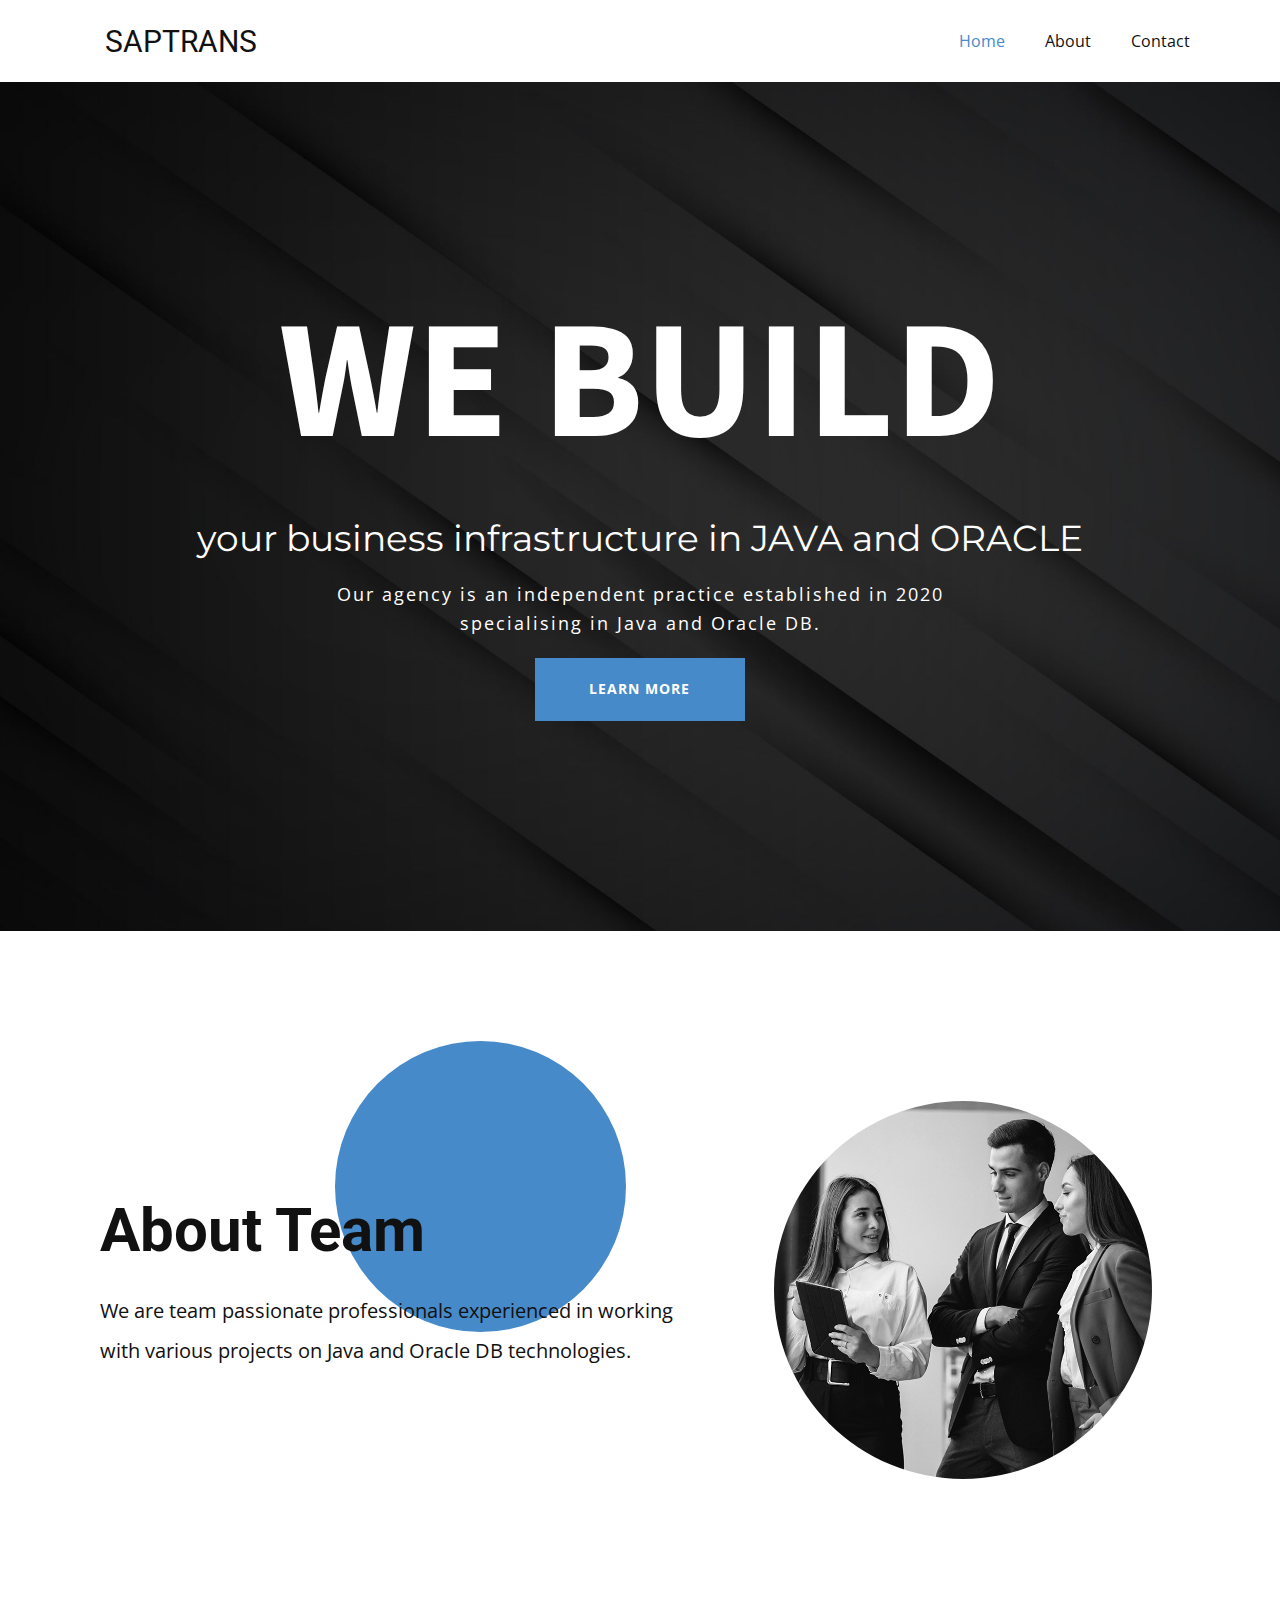
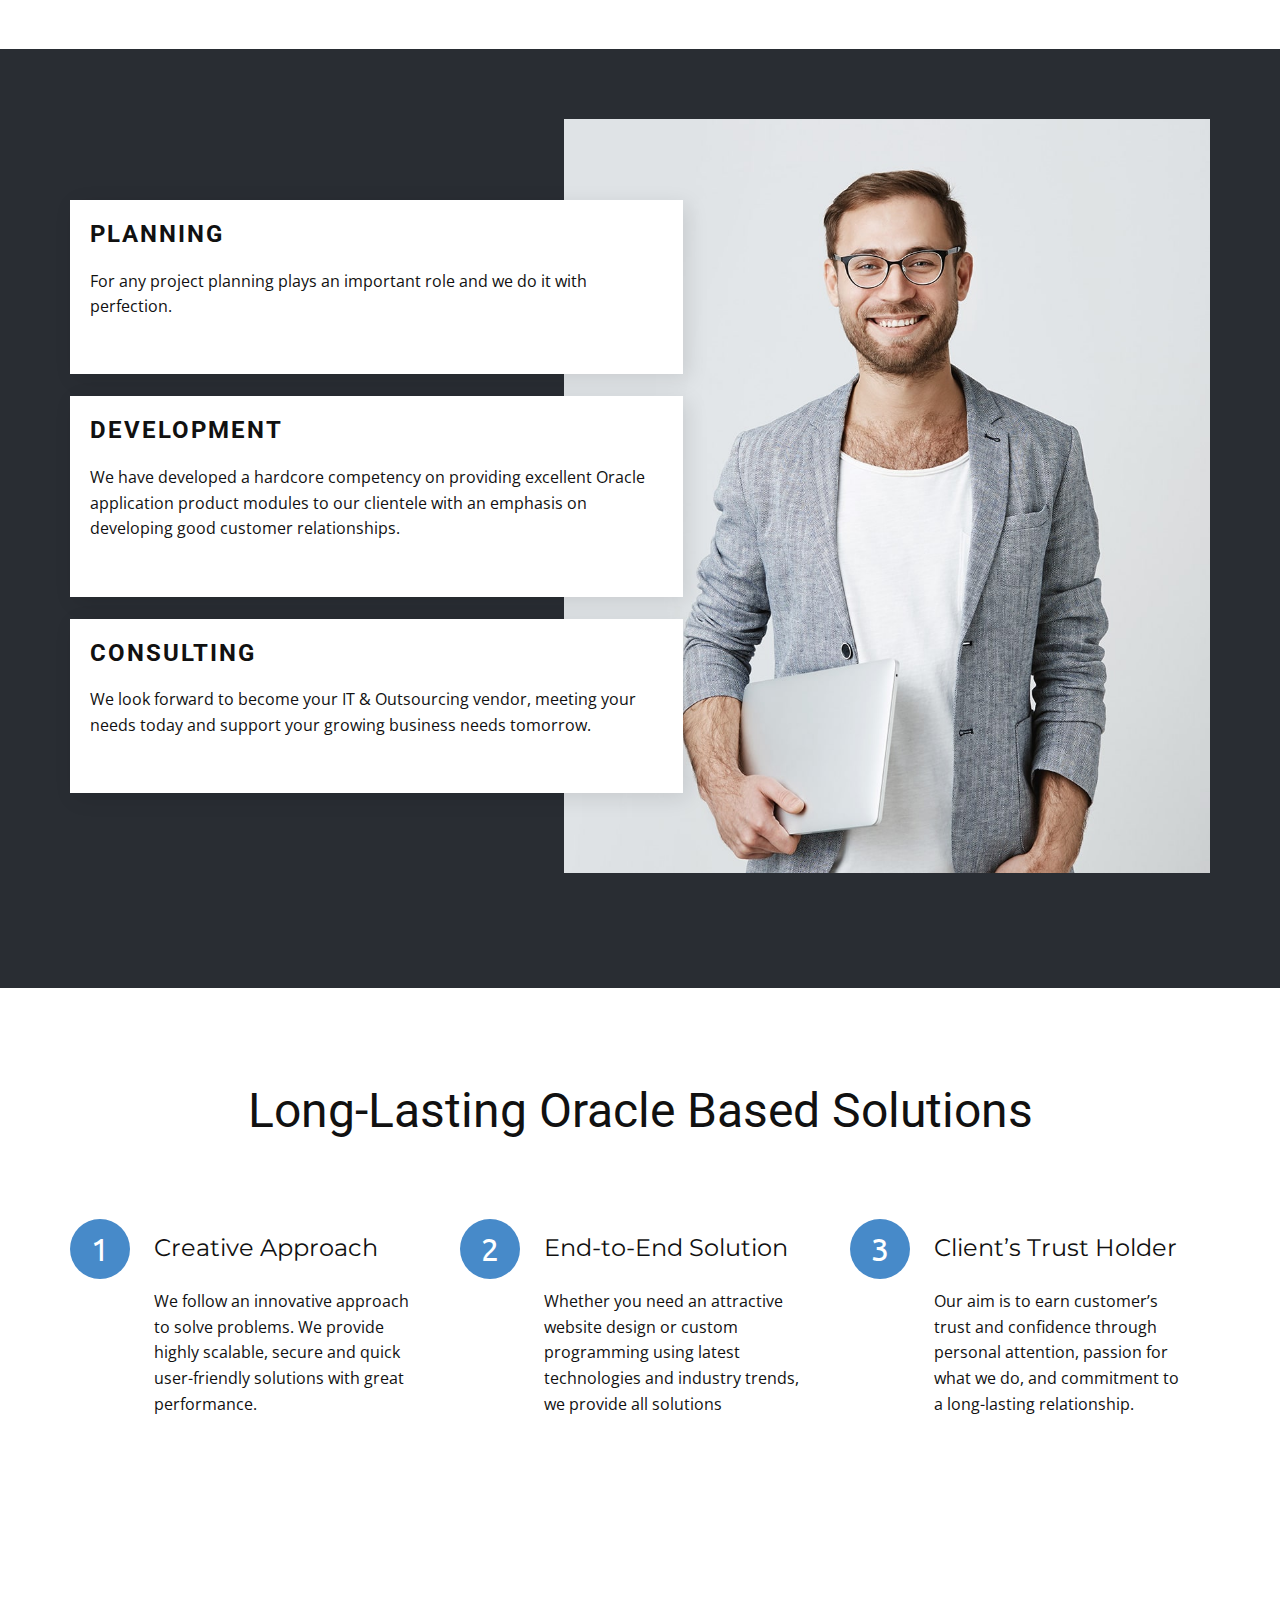
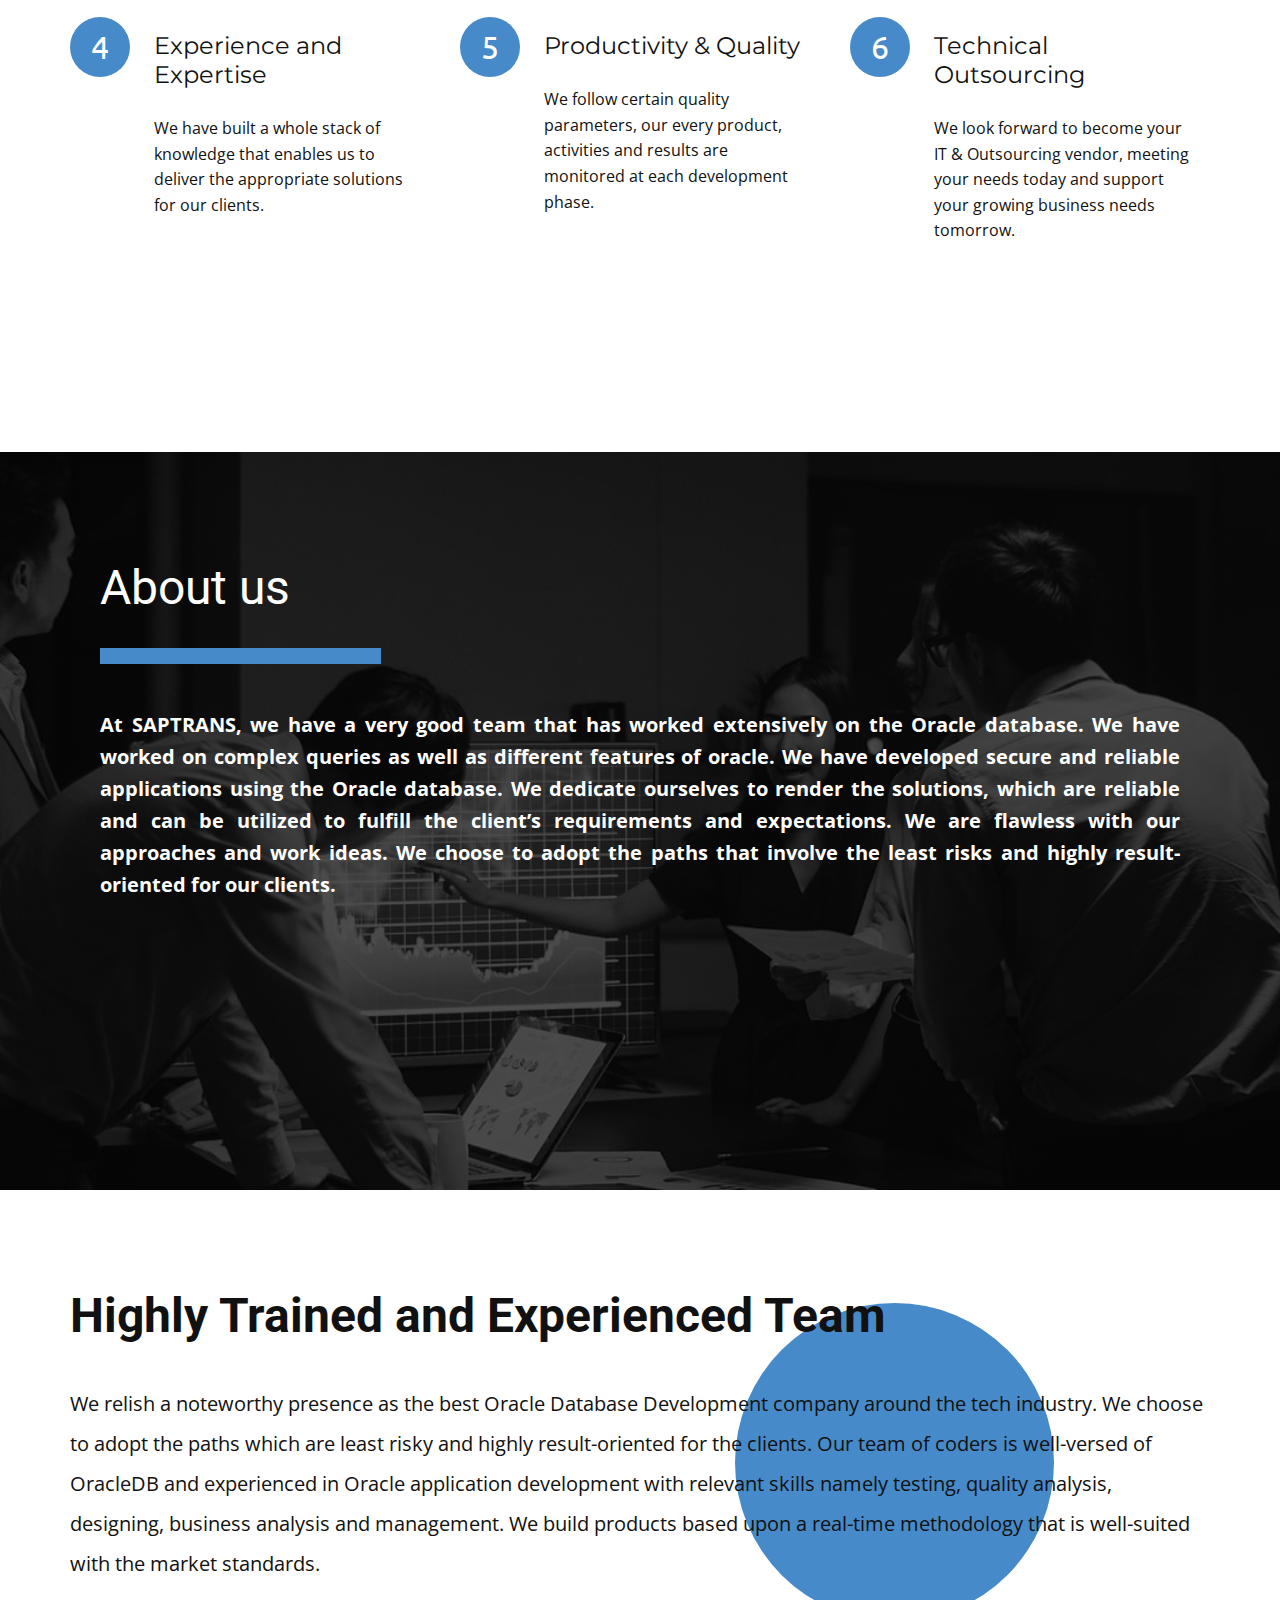
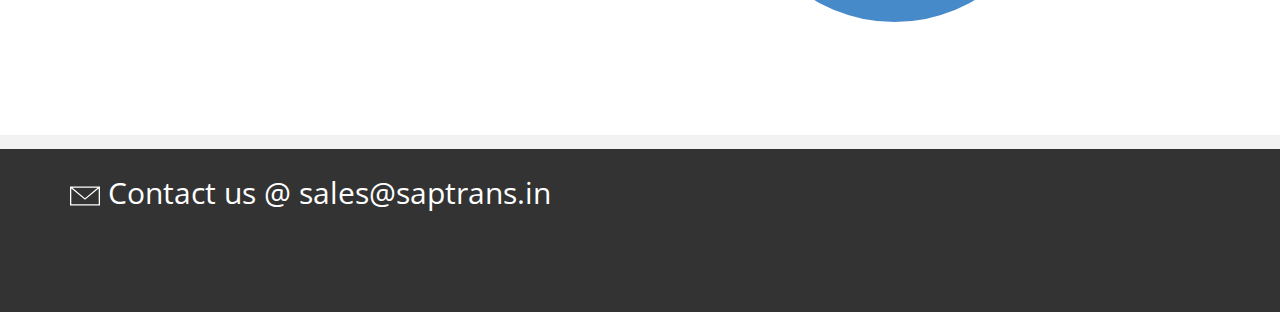
==== index.html @ 8361a266 "Initial commit" ====
<!DOCTYPE html>
<html style="font-size: 16px;">
  <head>
    <meta name="viewport" content="width=device-width, initial-scale=1.0">
    <meta charset="utf-8">
    <meta name="keywords" content="SAPTRANS​​​​​, WE BUILD, About Team, Long-Lasting Oracle Based Solutions, About us, Highly Trained and Experienced Team">
    <meta name="description" content="">
    <meta name="page_type" content="np-template-header-footer-from-plugin">
    <title>Home</title>
    <link rel="stylesheet" href="nicepage.css" media="screen">
<link rel="stylesheet" href="Home.css" media="screen">
    <script class="u-script" type="text/javascript" src="jquery.js" defer=""></script>
    <script class="u-script" type="text/javascript" src="nicepage.js" defer=""></script>
    <meta name="generator" content="Nicepage 3.25.0, nicepage.com">
    <link id="u-theme-google-font" rel="stylesheet" href="https://fonts.googleapis.com/css?family=Roboto:100,100i,300,300i,400,400i,500,500i,700,700i,900,900i|Open+Sans:300,300i,400,400i,600,600i,700,700i,800,800i">
    <link id="u-page-google-font" rel="stylesheet" href="https://fonts.googleapis.com/css?family=Source+Sans+Pro:200,200i,300,300i,400,400i,600,600i,700,700i,900,900i|Montserrat:100,100i,200,200i,300,300i,400,400i,500,500i,600,600i,700,700i,800,800i,900,900i|Ubuntu:300,300i,400,400i,500,500i,700,700i|Montserrat:100,100i,200,200i,300,300i,400,400i,500,500i,600,600i,700,700i,800,800i,900,900i">
    
    
    
    
    
    
    
    
    <script type="application/ld+json">{
    "@context": "http://schema.org",
    "@type": "Organization",
    "name": "SAPTRANS"
}</script>
    <meta name="theme-color" content="#478ac9">
    <meta property="og:title" content="Home">
    <meta property="og:type" content="website">
  </head>
  <body class="u-body"><header class="u-clearfix u-header u-header" id="sec-fd8e"><div class="u-clearfix u-sheet u-sheet-1">
        <nav class="u-menu u-menu-dropdown u-offcanvas u-menu-1">
          <div class="menu-collapse" style="font-size: 1rem; letter-spacing: 0px;">
            <a class="u-button-style u-custom-left-right-menu-spacing u-custom-padding-bottom u-custom-top-bottom-menu-spacing u-nav-link u-text-active-palette-1-base u-text-hover-palette-2-base" href="#">
              <svg><use xmlns:xlink="http://www.w3.org/1999/xlink" xlink:href="#menu-hamburger"></use></svg>
              <svg version="1.1" xmlns="http://www.w3.org/2000/svg" xmlns:xlink="http://www.w3.org/1999/xlink"><defs><symbol id="menu-hamburger" viewBox="0 0 16 16" style="width: 16px; height: 16px;"><rect y="1" width="16" height="2"></rect><rect y="7" width="16" height="2"></rect><rect y="13" width="16" height="2"></rect>
</symbol>
</defs></svg>
            </a>
          </div>
          <div class="u-custom-menu u-nav-container">
            <ul class="u-nav u-unstyled u-nav-1"><li class="u-nav-item"><a class="u-button-style u-nav-link u-text-active-palette-1-base u-text-hover-palette-2-base" href="Home.html" style="padding: 10px 20px;">Home</a>
</li><li class="u-nav-item"><a class="u-button-style u-nav-link u-text-active-palette-1-base u-text-hover-palette-2-base" href="#aboutteam" style="padding: 10px 20px;">About</a>
</li><li class="u-nav-item"><a class="u-button-style u-nav-link u-text-active-palette-1-base u-text-hover-palette-2-base" href="#sec-fc1f" style="padding: 10px 20px;">Contact</a>
</li></ul>
          </div>
          <div class="u-custom-menu u-nav-container-collapse">
            <div class="u-black u-container-style u-inner-container-layout u-opacity u-opacity-95 u-sidenav">
              <div class="u-sidenav-overflow">
                <div class="u-menu-close"></div>
                <ul class="u-align-center u-nav u-popupmenu-items u-unstyled u-nav-2"><li class="u-nav-item"><a class="u-button-style u-nav-link" href="Home.html" style="padding: 10px 20px;">Home</a>
</li><li class="u-nav-item"><a class="u-button-style u-nav-link" href="#aboutteam" style="padding: 10px 20px;">About</a>
</li><li class="u-nav-item"><a class="u-button-style u-nav-link" href="#sec-fc1f" style="padding: 10px 20px;">Contact</a>
</li></ul>
              </div>
            </div>
            <div class="u-black u-menu-overlay u-opacity u-opacity-70"></div>
          </div>
        </nav>
        <h1 class="u-text u-text-default u-text-1">SAPTRANS <span style="font-weight: 700;"></span>
        </h1>
      </div></header>
    <section class="u-border-no-bottom u-border-no-left u-border-no-right u-border-no-top u-clearfix u-image u-section-1" id="carousel_4a3b">
      <div class="u-clearfix u-sheet u-valign-middle-lg u-valign-middle-md u-valign-middle-xl u-sheet-1">
        <h1 class="u-align-center u-custom-font u-font-source-sans-pro u-text u-text-body-alt-color u-title u-text-1">WE BUILD</h1>
        <h3 class="u-align-center u-custom-font u-font-montserrat u-text u-text-body-alt-color u-text-2">your business infrastructure in JAVA and ORACLE</h3>
        <p class="u-align-center u-text u-text-body-alt-color u-text-3">Our agency is an independent practice established in 2020 specialising in Java and Oracle DB.</p>
        <a href="#carousel_cd19" class="u-align-center u-btn u-button-style u-hover-white u-palette-1-base u-btn-1">learn more</a>
      </div>
    </section>
    <section class="u-align-center u-clearfix u-section-2" id="carousel_0df6">
      <div class="u-clearfix u-sheet u-valign-middle-lg u-valign-middle-xl u-sheet-1">
        <div class="u-clearfix u-expanded-width u-layout-wrap u-layout-wrap-1">
          <div class="u-layout">
            <div class="u-layout-row">
              <div class="u-container-style u-layout-cell u-left-cell u-size-34 u-layout-cell-1">
                <div class="u-container-layout u-valign-middle-xs u-container-layout-1">
                  <div class="u-palette-1-base u-shape u-shape-circle u-shape-1"></div>
                  <h2 class="u-text u-text-1" id="aboutteam">About Team</h2>
                  <p class="u-text u-text-2">We are team passionate professionals experienced in working with various projects on Java and Oracle DB technologies.</p>
                </div>
              </div>
              <div class="u-container-style u-layout-cell u-right-cell u-size-26 u-layout-cell-2">
                <div class="u-container-layout u-valign-middle u-container-layout-2">
                  <div alt="" class="u-image u-image-circle u-image-1" data-image-width="800" data-image-height="737"></div>
                </div>
              </div>
            </div>
          </div>
        </div>
      </div>
    </section>
    <section class="u-align-center-md u-align-center-sm u-align-center-xs u-clearfix u-palette-5-dark-3 u-section-3" id="carousel_cd19">
      <div class="u-clearfix u-sheet u-valign-middle-lg u-valign-middle-md u-valign-middle-sm u-valign-middle-xs u-sheet-1">
        <img src="images/vv-min.jpg" alt="" class="u-image u-image-default u-image-1" data-image-width="1200" data-image-height="1138">
        <div class="u-list u-list-1">
          <div class="u-repeater u-repeater-1">
            <div class="u-align-left u-container-style u-list-item u-repeater-item u-white u-list-item-1">
              <div class="u-container-layout u-similar-container u-container-layout-1">
                <h4 class="u-text u-text-1">Planning</h4>
                <p class="u-text u-text-2">For any project planning plays an important role and we do it with perfection.</p>
              </div>
            </div>
            <div class="u-align-left u-container-style u-list-item u-repeater-item u-video-cover u-white u-list-item-2">
              <div class="u-container-layout u-similar-container u-container-layout-2">
                <h4 class="u-text u-text-3">Development</h4>
                <p class="u-text u-text-4">We have developed a hardcore competency on providing excellent Oracle application product modules to our clientele with an emphasis on developing good customer relationships.</p>
              </div>
            </div>
            <div class="u-align-left u-container-style u-list-item u-repeater-item u-video-cover u-white u-list-item-3">
              <div class="u-container-layout u-similar-container u-container-layout-3">
                <h4 class="u-text u-text-5">Consulting</h4>
                <p class="u-text u-text-6">We look forward to become your IT &amp; Outsourcing vendor, meeting your needs today and support your growing business needs tomorrow.</p>
              </div>
            </div>
          </div>
        </div>
      </div>
    </section>
    <section class="u-align-center u-clearfix u-white u-section-4" id="carousel_a630">
      <div class="u-clearfix u-sheet u-valign-middle u-sheet-1">
        <h1 class="u-text u-text-1">Long-Lasting Oracle Based Solutions</h1>
        <div class="u-expanded-width u-list u-list-1">
          <div class="u-repeater u-repeater-1">
            <div class="u-align-left u-container-style u-list-item u-repeater-item">
              <div class="u-container-layout u-similar-container u-container-layout-1">
                <div class="u-align-center u-container-style u-group u-palette-1-base u-radius-50 u-shape-round u-group-1">
                  <div class="u-container-layout u-valign-middle u-container-layout-2">
                    <p class="u-custom-font u-font-ubuntu u-text u-text-2">1</p>
                  </div>
                </div>
                <div class="u-container-style u-group u-group-2">
                  <div class="u-container-layout u-container-layout-3">
                    <h4 class="u-text u-text-3">Creative Approach</h4>
                    <p class="u-text u-text-4">We follow an innovative approach to solve problems. We provide highly scalable, secure and quick user-friendly solutions with great performance.</p>
                  </div>
                </div>
              </div>
            </div>
            <div class="u-align-left u-container-style u-list-item u-repeater-item u-video-cover">
              <div class="u-container-layout u-similar-container u-container-layout-4">
                <div class="u-align-center u-container-style u-group u-palette-1-base u-radius-50 u-shape-round u-video-cover u-group-3">
                  <div class="u-container-layout u-valign-middle u-container-layout-5">
                    <p class="u-custom-font u-font-ubuntu u-text u-text-5">2</p>
                  </div>
                </div>
                <div class="u-container-style u-group u-group-4">
                  <div class="u-container-layout u-container-layout-6">
                    <h4 class="u-text u-text-6">End-to-End Solution</h4>
                    <p class="u-text u-text-7">Whether you need an attractive website design or custom programming using latest technologies and industry trends, we provide all solutions</p>
                  </div>
                </div>
              </div>
            </div>
            <div class="u-align-left u-container-style u-list-item u-repeater-item u-video-cover">
              <div class="u-container-layout u-similar-container u-container-layout-7">
                <div class="u-align-center u-container-style u-group u-palette-1-base u-radius-50 u-shape-round u-video-cover u-group-5">
                  <div class="u-container-layout u-valign-middle u-container-layout-8">
                    <p class="u-custom-font u-font-ubuntu u-text u-text-8">3</p>
                  </div>
                </div>
                <div class="u-container-style u-group u-group-6">
                  <div class="u-container-layout u-container-layout-9">
                    <h4 class="u-text u-text-9">Client’s Trust Holder</h4>
                    <p class="u-text u-text-10">Our aim is to earn customer’s trust and confidence through personal attention, passion for what we do, and commitment to a long-lasting relationship.</p>
                  </div>
                </div>
              </div>
            </div>
            <div class="u-align-left u-container-style u-list-item u-repeater-item u-video-cover">
              <div class="u-container-layout u-similar-container u-container-layout-10">
                <div class="u-align-center u-container-style u-group u-palette-1-base u-radius-50 u-shape-round u-video-cover u-group-7">
                  <div class="u-container-layout u-valign-middle u-container-layout-11">
                    <p class="u-custom-font u-font-ubuntu u-text u-text-11">4</p>
                  </div>
                </div>
                <div class="u-container-style u-group u-group-8">
                  <div class="u-container-layout u-container-layout-12">
                    <h4 class="u-text u-text-12">Experience and Expertise</h4>
                    <p class="u-text u-text-13">We have built a whole stack of knowledge that enables us to deliver the appropriate solutions for our clients.</p>
                  </div>
                </div>
              </div>
            </div>
            <div class="u-align-left u-container-style u-list-item u-repeater-item u-video-cover">
              <div class="u-container-layout u-similar-container u-container-layout-13">
                <div class="u-align-center u-container-style u-group u-palette-1-base u-radius-50 u-shape-round u-video-cover u-group-9">
                  <div class="u-container-layout u-valign-middle u-container-layout-14">
                    <p class="u-custom-font u-font-ubuntu u-text u-text-14">5</p>
                  </div>
                </div>
                <div class="u-container-style u-group u-group-10">
                  <div class="u-container-layout u-container-layout-15">
                    <h4 class="u-text u-text-15">Productivity &amp; Quality</h4>
                    <p class="u-text u-text-16">We follow certain quality parameters, our every product, activities and results are monitored at each development phase.</p>
                  </div>
                </div>
              </div>
            </div>
            <div class="u-align-left u-container-style u-list-item u-repeater-item u-video-cover">
              <div class="u-container-layout u-similar-container u-container-layout-16">
                <div class="u-align-center u-container-style u-group u-palette-1-base u-radius-50 u-shape-round u-video-cover u-group-11">
                  <div class="u-container-layout u-valign-middle u-container-layout-17">
                    <p class="u-custom-font u-font-ubuntu u-text u-text-17">6</p>
                  </div>
                </div>
                <div class="u-container-style u-group u-group-12">
                  <div class="u-container-layout u-container-layout-18">
                    <h4 class="u-text u-text-18">Technical Outsourcing</h4>
                    <p class="u-text u-text-19">We look forward to become your IT &amp; Outsourcing vendor, meeting your needs today and support your growing business needs tomorrow.</p>
                  </div>
                </div>
              </div>
            </div>
          </div>
        </div>
      </div>
    </section>
    <section class="u-clearfix u-image u-shading u-section-5" id="carousel_46eb" data-image-width="1600" data-image-height="640">
      <div class="u-clearfix u-sheet u-sheet-1">
        <div class="u-clearfix u-expanded-width u-layout-wrap u-layout-wrap-1">
          <div class="u-layout">
            <div class="u-layout-row">
              <div class="u-container-style u-layout-cell u-size-60 u-layout-cell-1">
                <div class="u-container-layout u-valign-top u-container-layout-1">
                  <h1 class="u-align-left u-text u-text-1">About us</h1>
                  <div class="u-border-16 u-border-palette-1-base u-line u-line-horizontal u-line-1"></div>
                  <p class="u-align-justify u-text u-text-2">At SAPTRANS, we have a very good team that has worked extensively on the Oracle database. We have worked on complex queries as well as different features of oracle. We have developed secure and reliable applications using the Oracle database. We dedicate ourselves to render the solutions, which are reliable and can be utilized to fulfill the client’s requirements and expectations. We are flawless with our approaches and work ideas. We choose to adopt the paths that involve the least risks and highly result-oriented for our clients.</p>
                </div>
              </div>
            </div>
          </div>
        </div>
      </div>
    </section>
    <section class="u-clearfix u-white u-section-6" id="carousel_4a54">
      <div class="u-clearfix u-sheet u-sheet-1">
        <div class="u-palette-1-base u-shape u-shape-circle u-shape-1"></div>
        <h2 class="u-text u-text-1">Highly Trained and Experienced Team<br>
        </h2>
        <p class="u-text u-text-2">We relish a noteworthy presence as the best Oracle Database Development company around the tech industry. We choose to adopt the paths which are least risky and highly result-oriented for the clients. Our team of coders is well-versed of OracleDB and experienced in Oracle application development with relevant skills namely testing, quality analysis, designing, business analysis and management. We build products based upon a real-time methodology that is well-suited with the market standards.</p>
      </div>
    </section>
    <section class="u-clearfix u-grey-5 u-section-7" id="carousel_7a5c">
      <div class="u-clearfix u-sheet u-sheet-1"></div>
    </section>
    
    
    <footer class="u-align-center u-clearfix u-footer u-grey-80 u-footer" id="sec-fc1f"><div class="u-align-left u-clearfix u-sheet u-sheet-1">
        <p class="u-text u-text-default u-text-1"><span class="u-icon u-icon-1"><svg class="u-svg-content" viewBox="0 0 31.797 31.797" x="0px" y="0px" style="width: 1em; height: 1em;"><g><path d="M0,5.713v20.371h31.797V5.713H0z M29.201,7.092L15.899,18.178L2.595,7.092H29.201z M1.38,24.704V7.875l14.519,12.098   L30.417,7.875v16.83L1.38,24.704L1.38,24.704z"></path>
</g></svg><img></span>&nbsp;Contact us @ sales@saptrans.in
        </p>
      </div></footer>
    <section class="u-backlink u-clearfix u-grey-80"> 
    </section>
  </body>
</html>
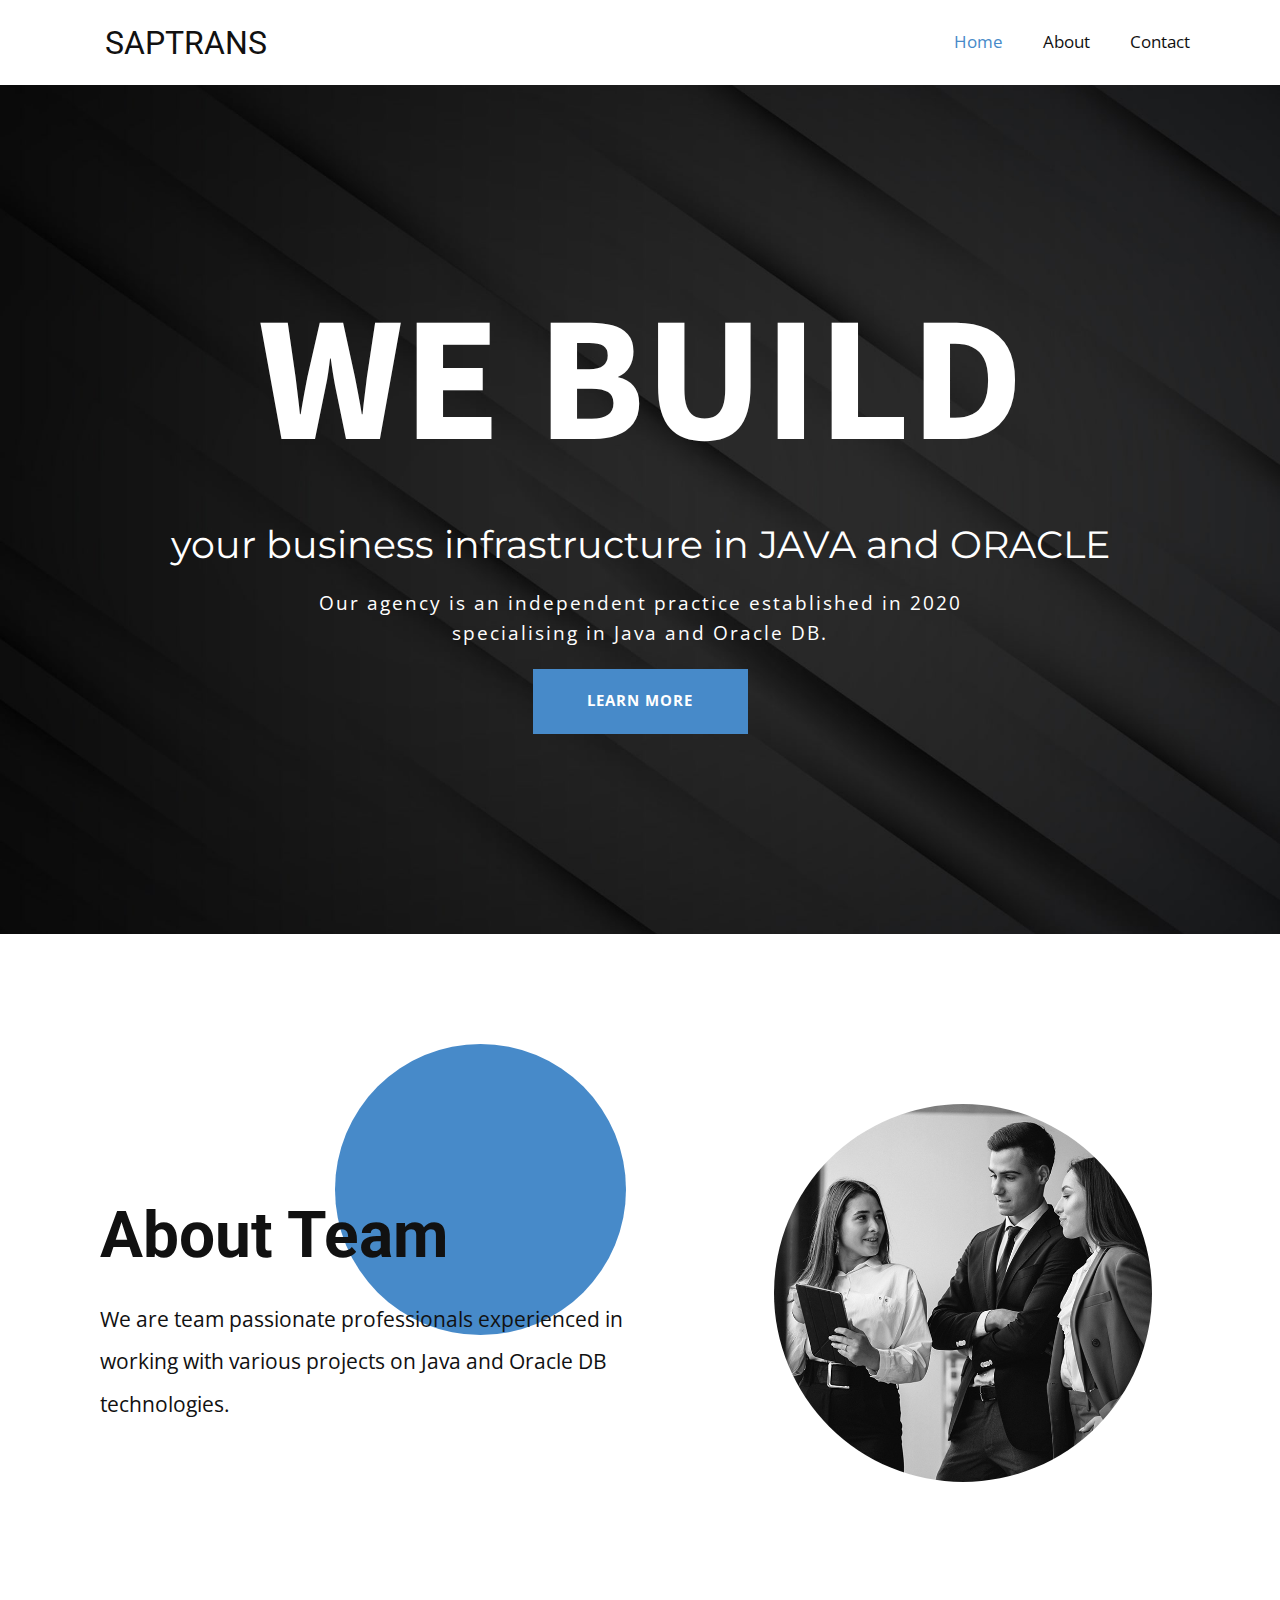
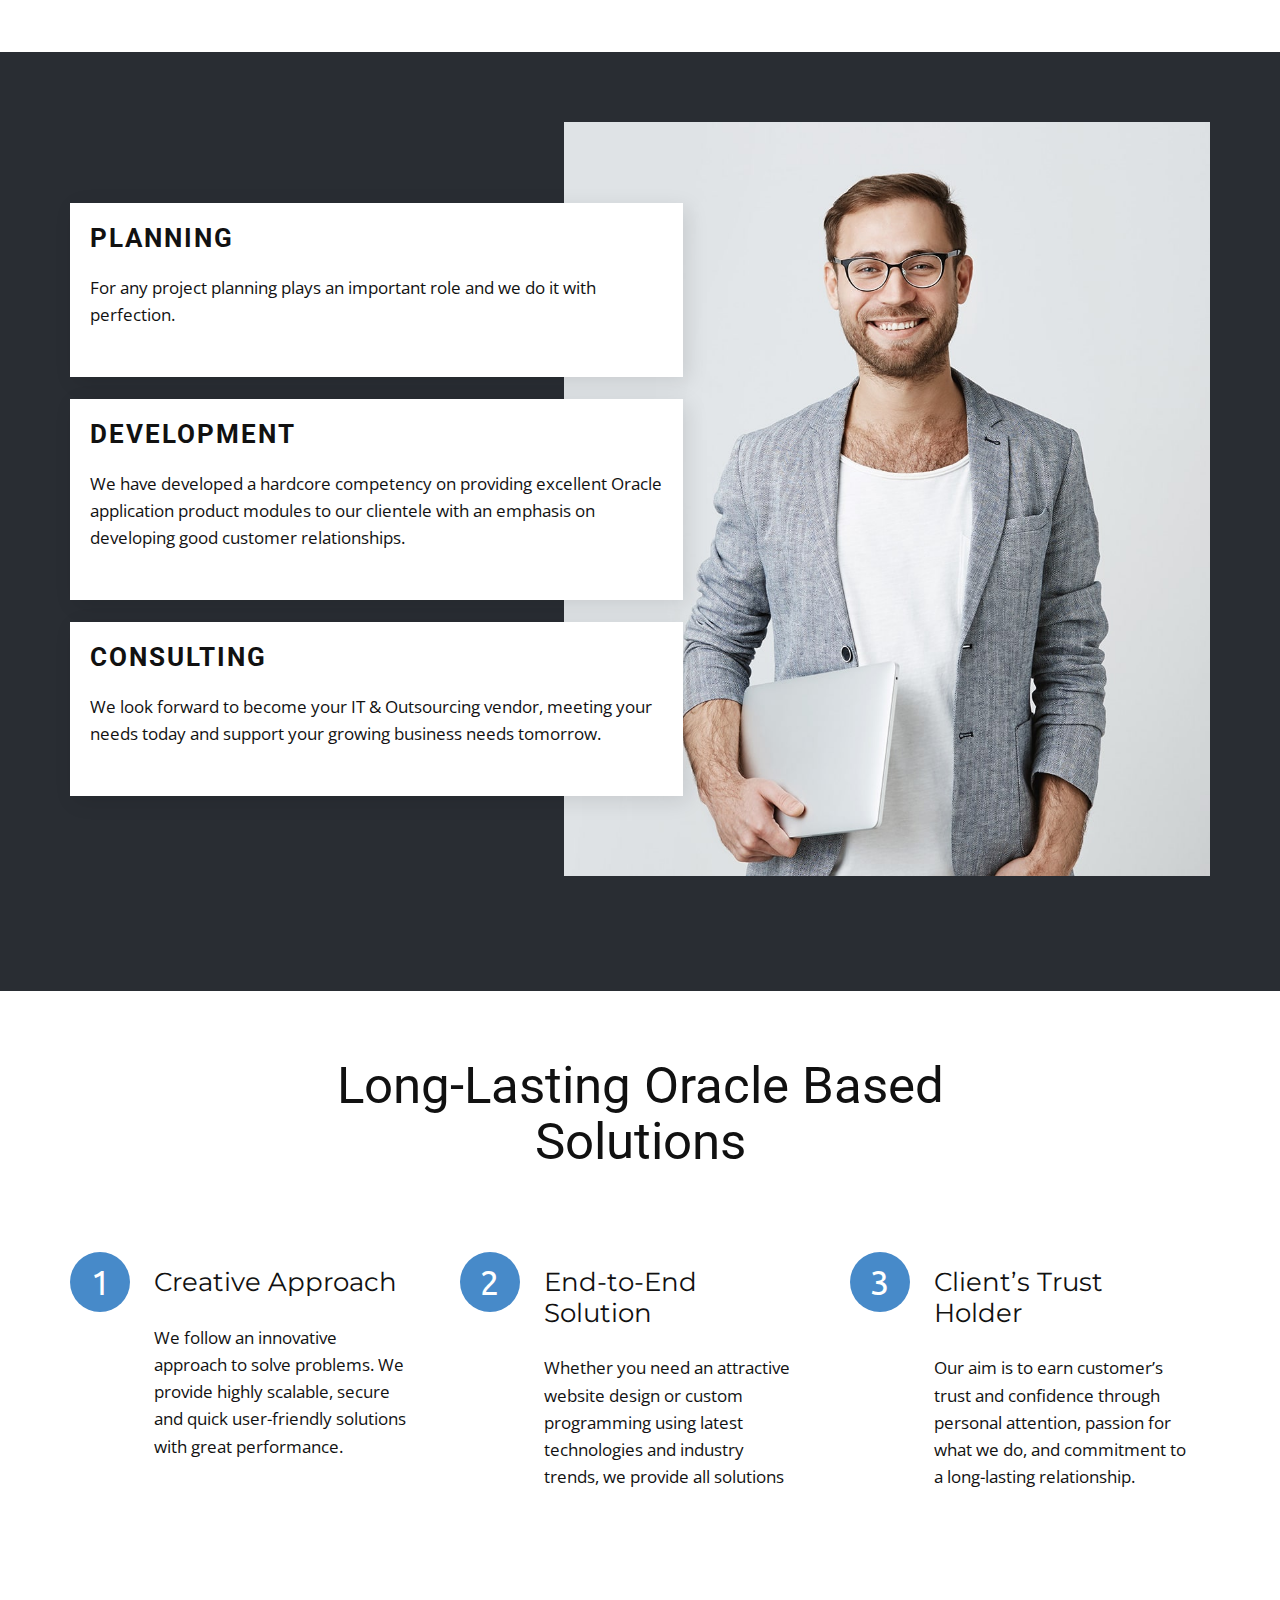
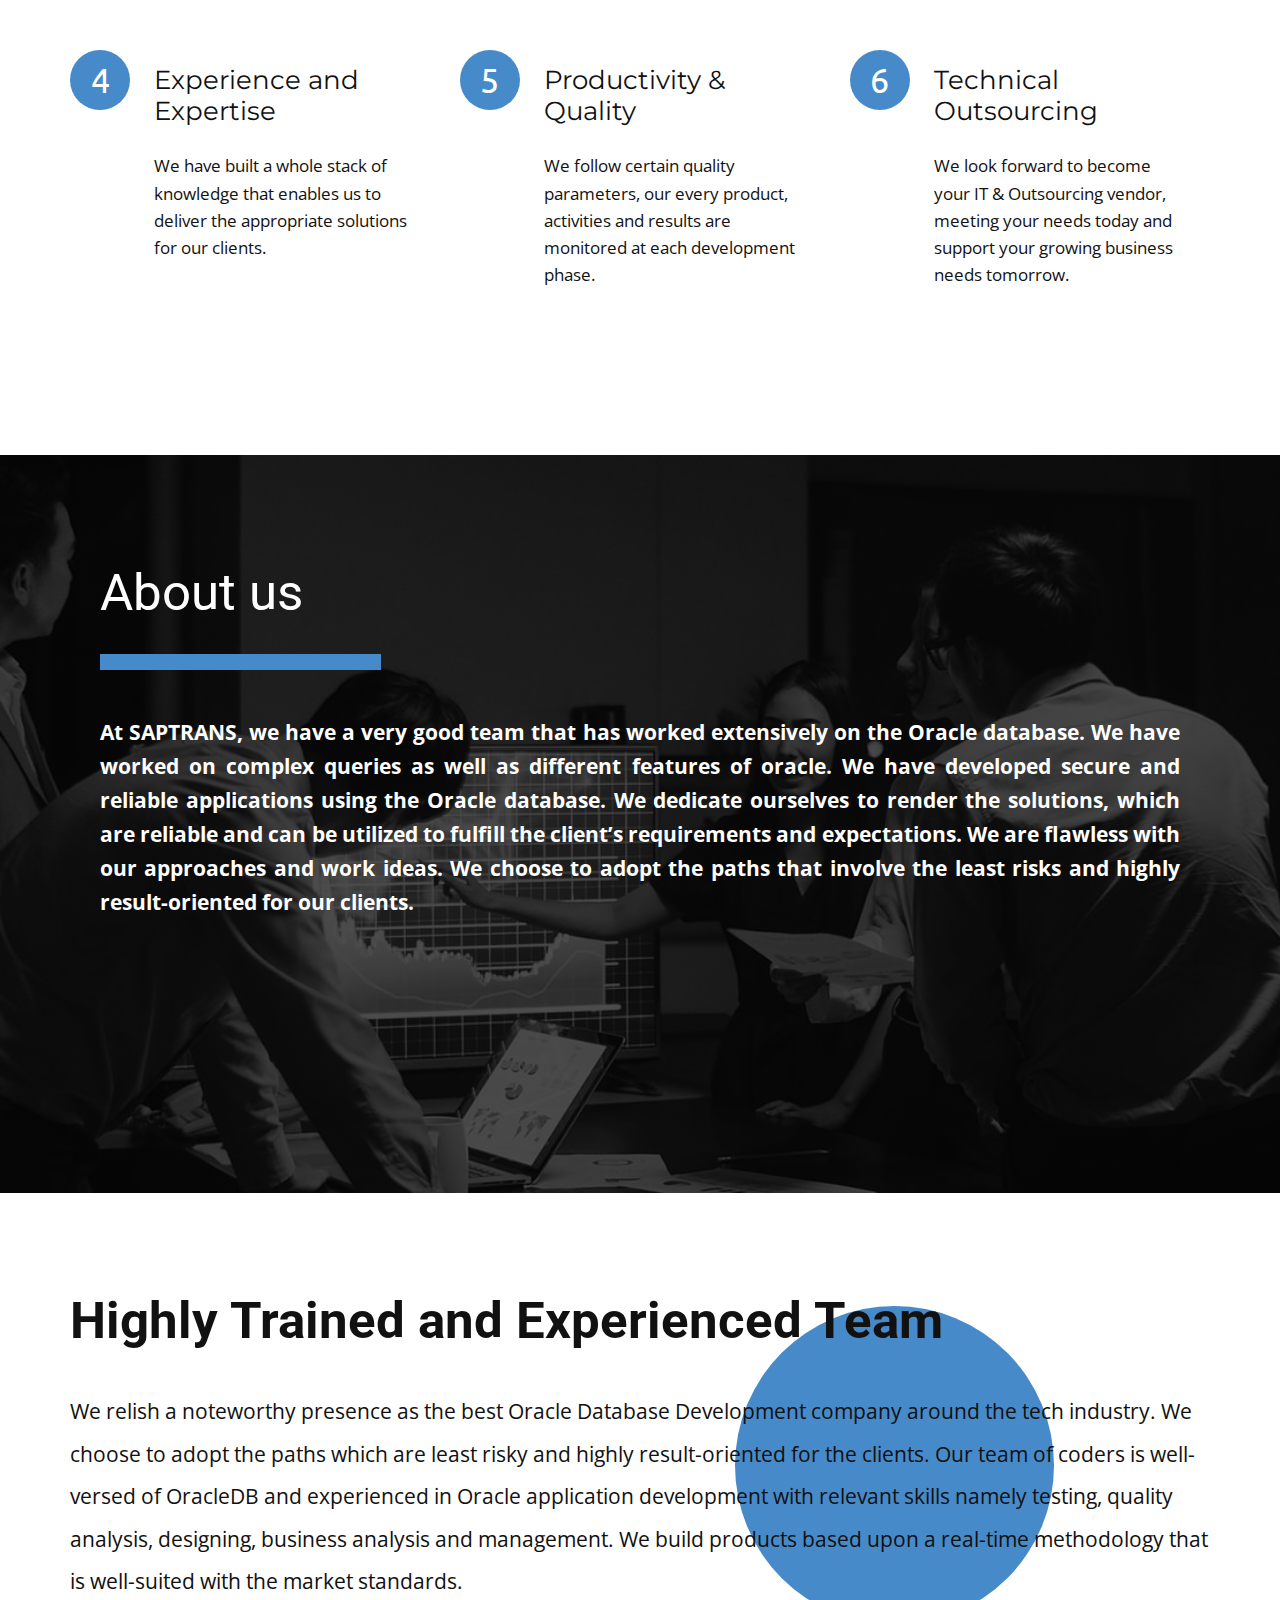
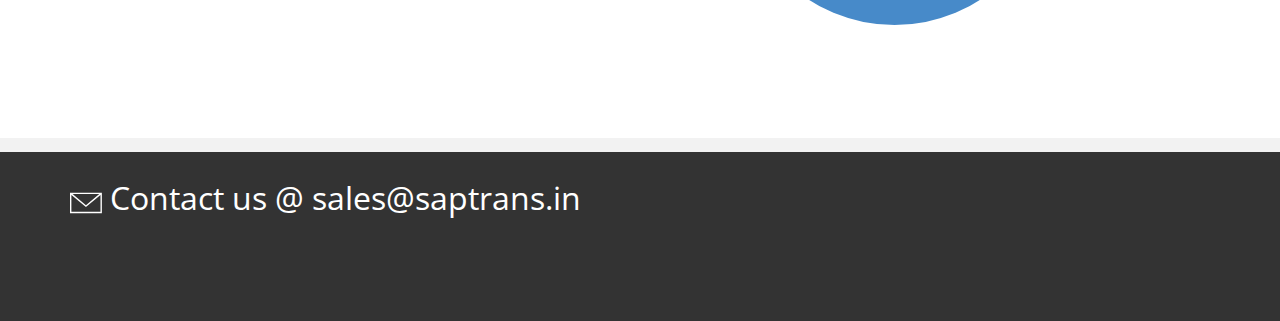
==== commit 4429bfbe: "Change font size" ====
--- a/index.html
+++ b/index.html
@@ -1,5 +1,5 @@
 <!DOCTYPE html>
-<html style="font-size: 16px;">
+<html style="font-size: 17px;">
   <head>
     <meta name="viewport" content="width=device-width, initial-scale=1.0">
     <meta charset="utf-8">
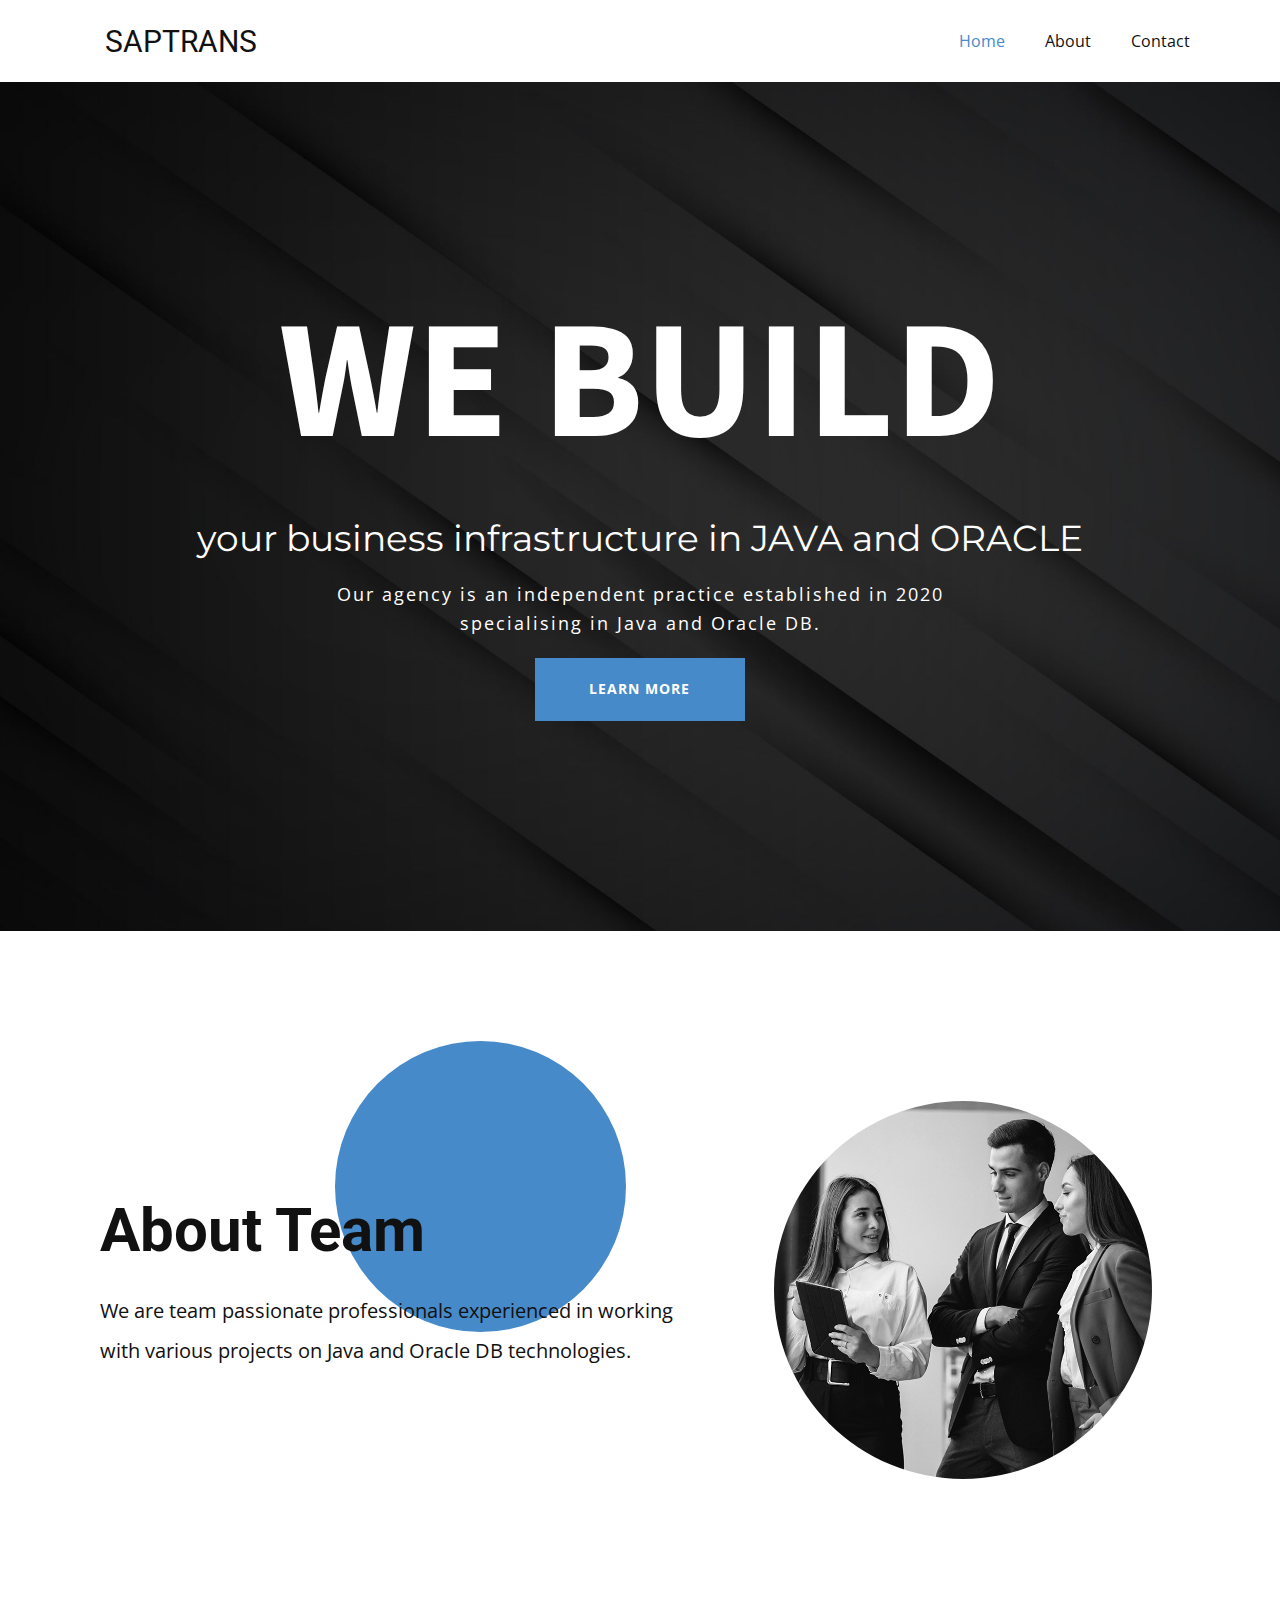
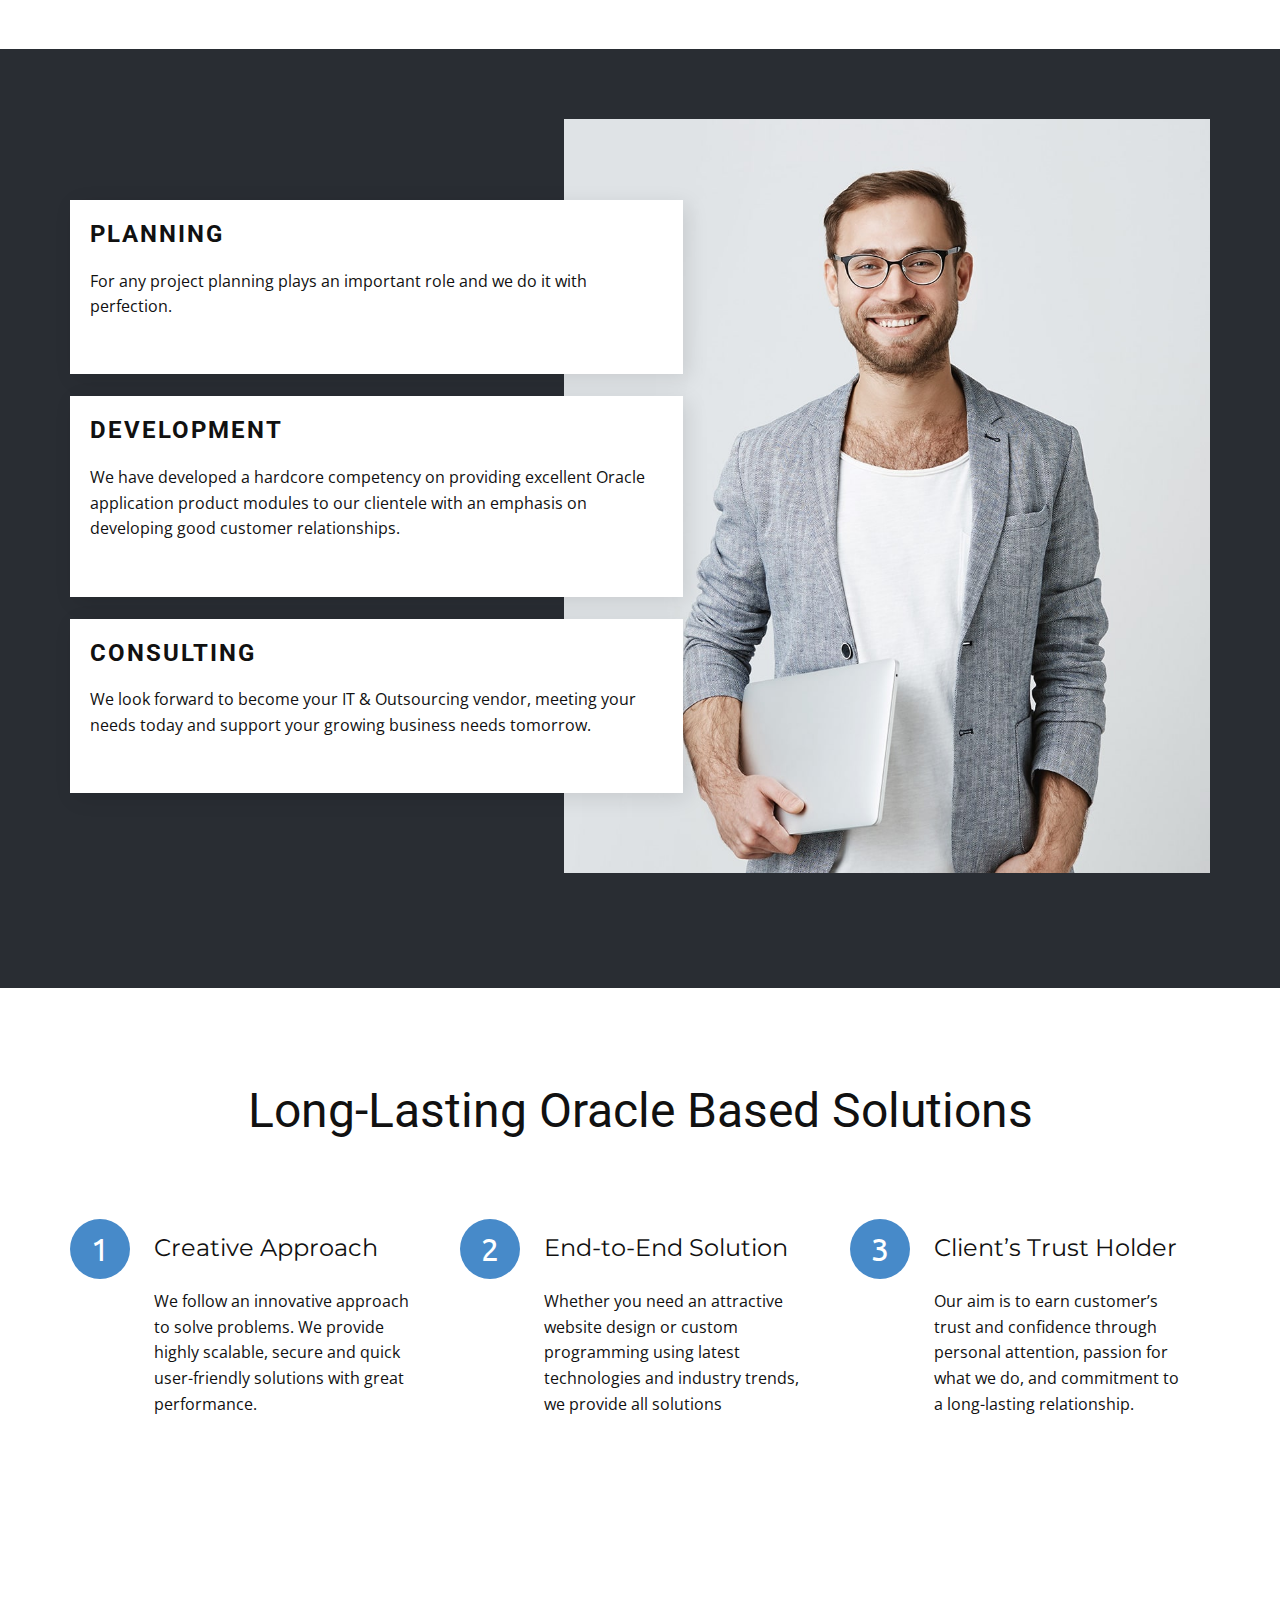
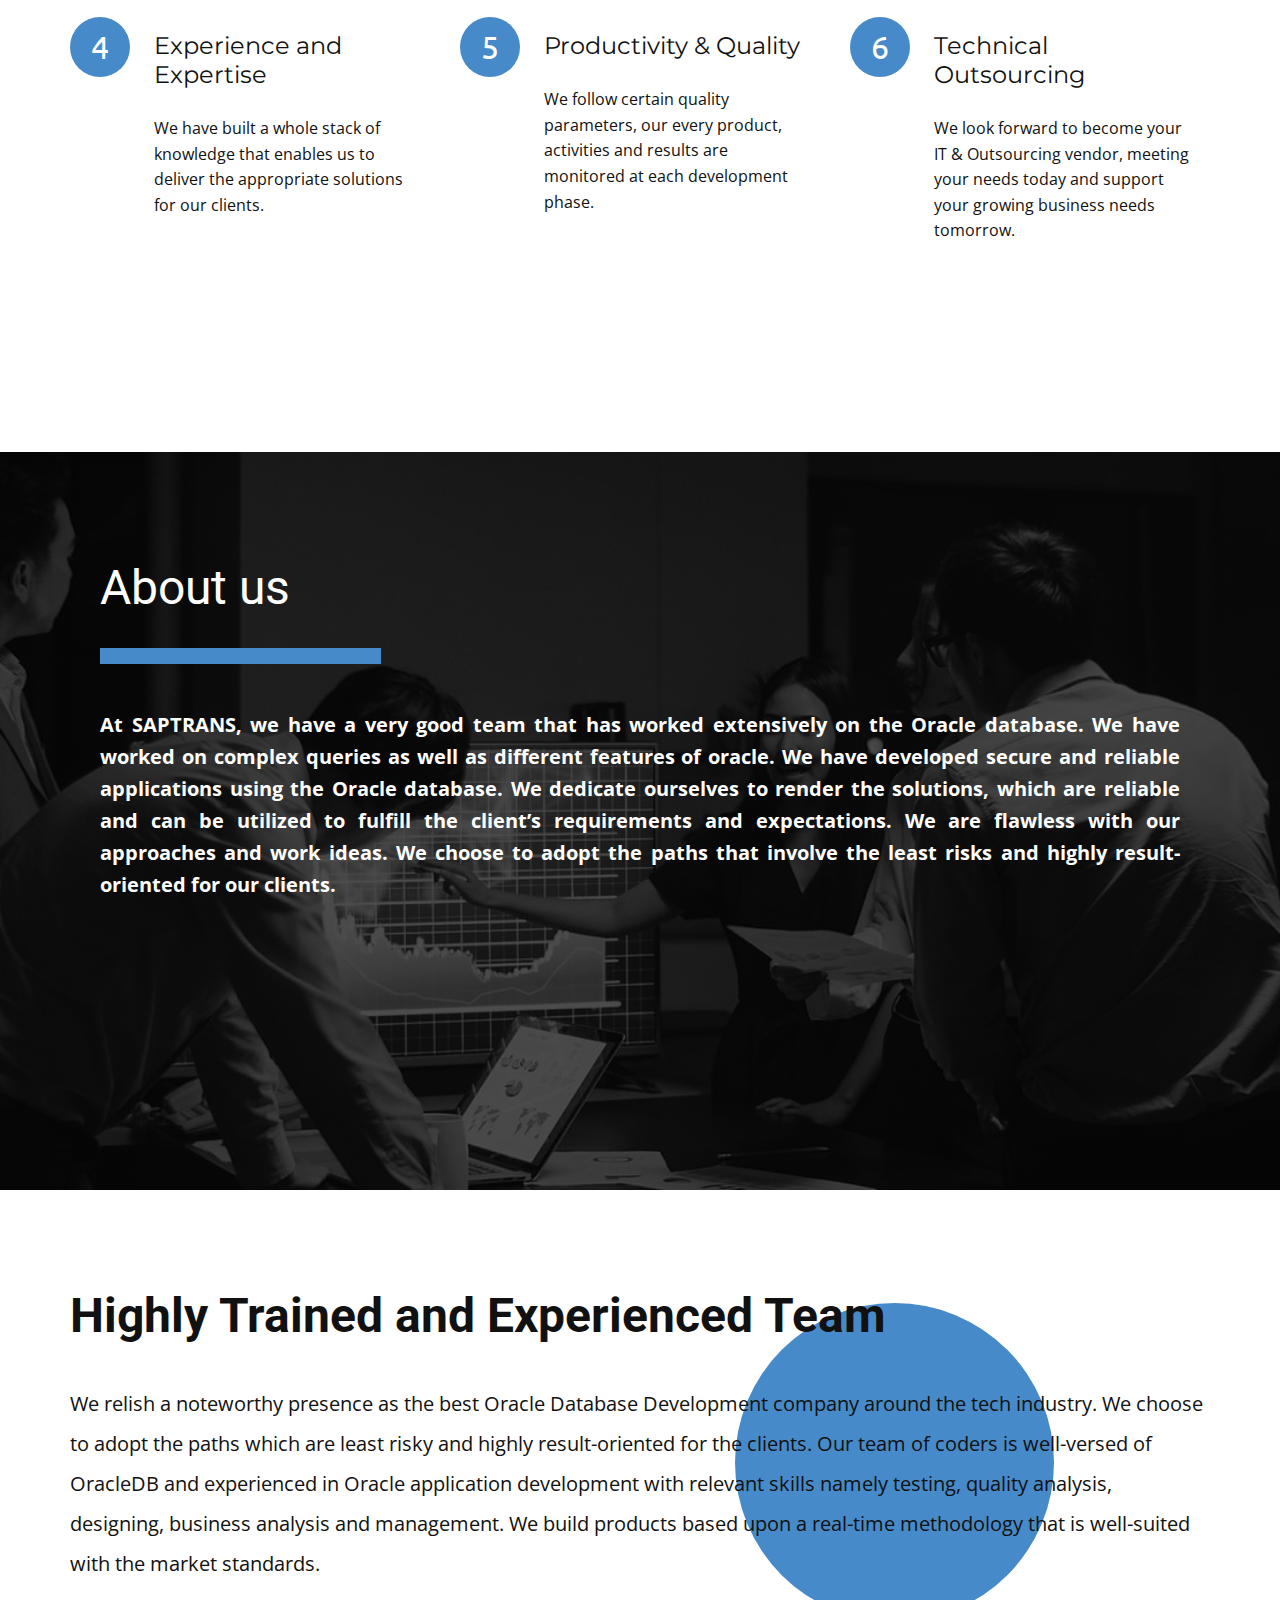
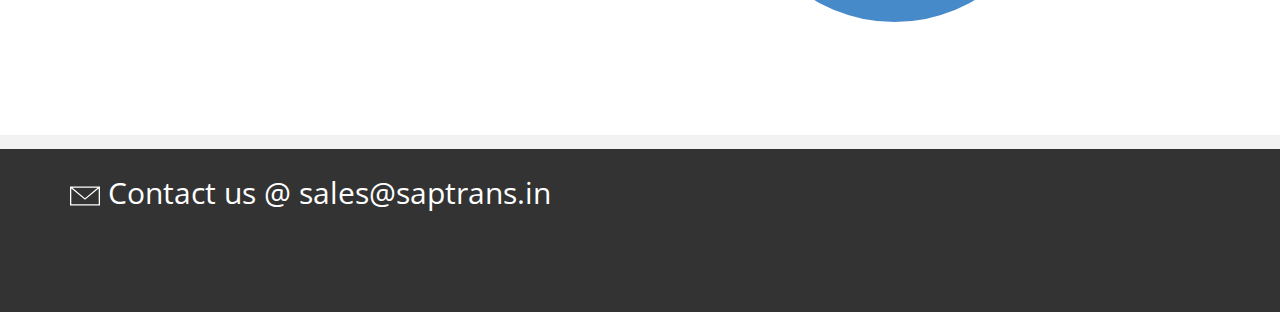
==== commit 7fd2d916: "font size changed back to original" ====
--- a/index.html
+++ b/index.html
@@ -1,5 +1,5 @@
 <!DOCTYPE html>
-<html style="font-size: 17px;">
+<html style="font-size: 16px;">
   <head>
     <meta name="viewport" content="width=device-width, initial-scale=1.0">
     <meta charset="utf-8">
